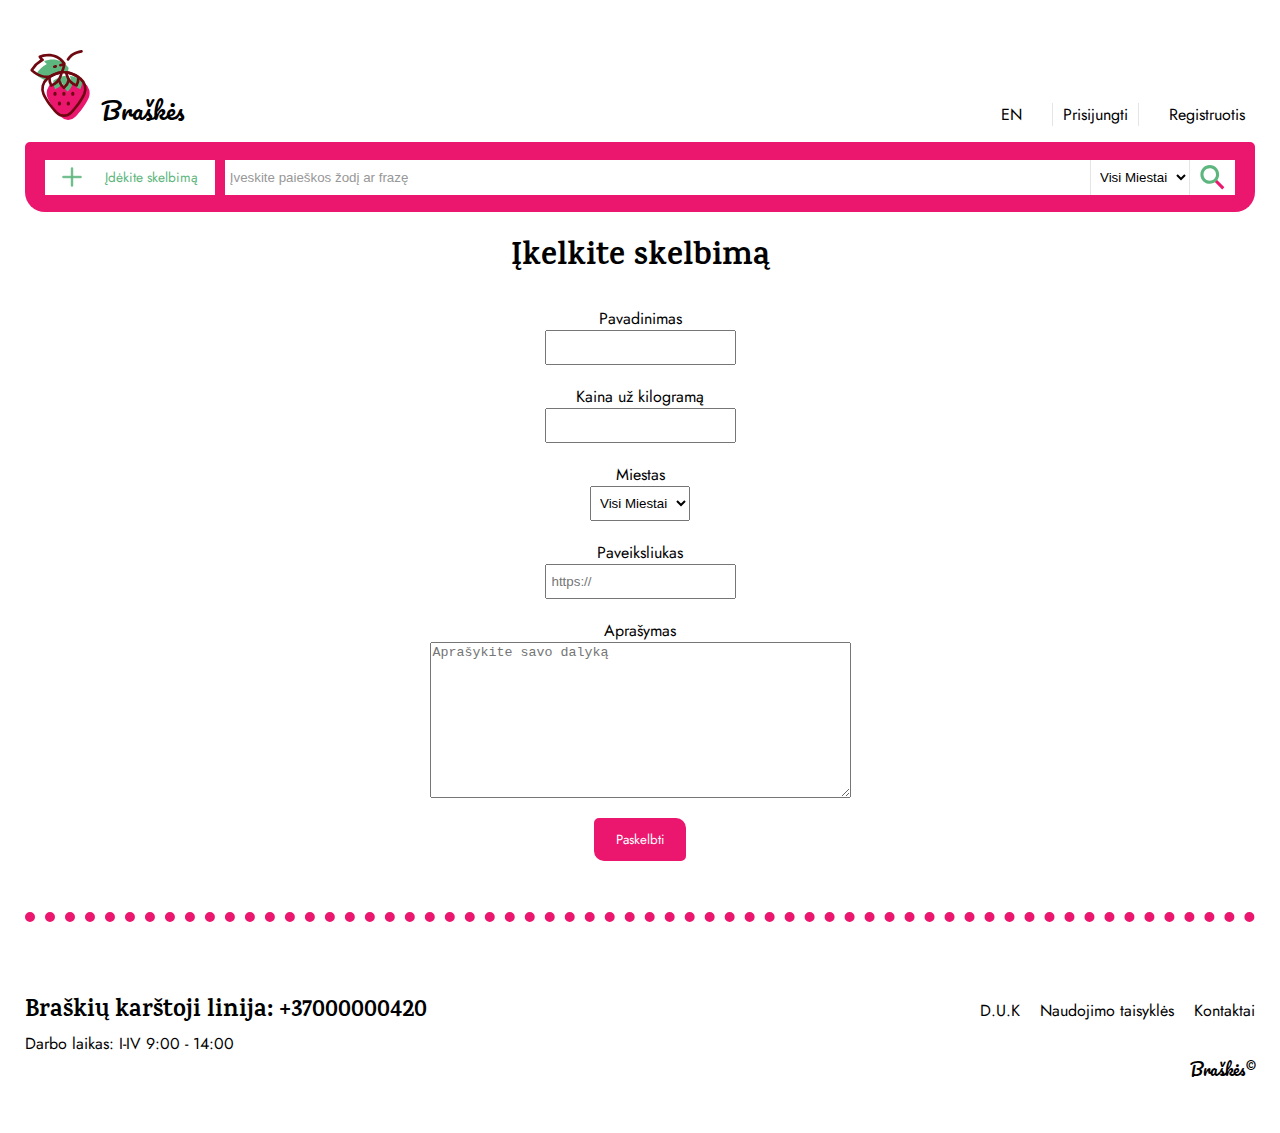
==== add.html @ a35f3c96 "update" ====
<!DOCTYPE html>
<html lang="en">
  <head>
    <meta charset="UTF-8" />
    <meta http-equiv="X-UA-Compatible" content="IE=edge" />
    <meta name="viewport" content="width=device-width, initial-scale=1.0" />
    <link rel="preconnect" href="https://fonts.googleapis.com" />
    <link rel="preconnect" href="https://fonts.gstatic.com" crossorigin />
    <link rel="preconnect" href="https://fonts.googleapis.com" />
    <link rel="preconnect" href="https://fonts.gstatic.com" crossorigin />
    <link rel="preconnect" href="https://fonts.googleapis.com" />
    <link rel="preconnect" href="https://fonts.gstatic.com" crossorigin />
    <link
      href="https://fonts.googleapis.com/css2?family=Jost:ital,wght@0,300;0,400;0,500;0,600;0,700;1,300&family=Karma:wght@400;500;600;700&family=Pacifico&display=swap"
      rel="stylesheet"
    />
    <link rel="stylesheet" href="./styles/index.css" />
    <link rel="stylesheet" href="./styles/add.css" />
    <title>Braškės</title>
  </head>
  <body>
    <div class="wrapper">
      <header>
        <div class="logo">
          <svg
            xmlns="http://www.w3.org/2000/svg"
            width="800px"
            height="800px"
            viewBox="-3.84 0 50.113 50.113"
          >
            <g
              id="Group_1632"
              data-name="Group 1632"
              transform="translate(3012.416 -2328.143)"
            >
              <path
                id="Path_3628"
                data-name="Path 3628"
                d="M-2988.116,2337.859c-1.186,10.674-9.449,11.607-11.614,11.7a13.83,13.83,0,0,1,1.183-2.367c-6.943,1.4-12.909-4.617-12.909-4.617a19.687,19.687,0,0,1,7.811-7.42,7,7,0,0,1-2.021-2.186c5.077-1.887,12.536-2.216,17.55,4.887"
                fill="#ffffff"
                fill-rule="evenodd"
              />
              <path
                id="Path_3629"
                data-name="Path 3629"
                d="M-2985.044,2340.931c-1.186,10.674-9.449,11.607-11.614,11.7a13.753,13.753,0,0,1,1.183-2.367c-6.944,1.4-12.909-4.617-12.909-4.617a19.688,19.688,0,0,1,7.81-7.42,7,7,0,0,1-2.021-2.186c5.078-1.888,12.536-2.216,17.551,4.887"
                fill="#5db67d"
                fill-rule="evenodd"
              />
              <path
                id="Path_3630"
                data-name="Path 3630"
                d="M-2998.547,2346.235a.961.961,0,0,1,.79.415.961.961,0,0,1,.023,1.056c-.005,0-.192.306-.419.72,3.206-.564,8.051-2.69,9.038-10.309-4.769-6.455-11.409-5.7-15.013-4.645a7.49,7.49,0,0,0,1.028.9.96.96,0,0,1,.41.875.961.961,0,0,1-.556.788,18.874,18.874,0,0,0-6.973,6.373c1.578,1.355,6.3,4.89,11.482,3.849A.945.945,0,0,1-2998.547,2346.235Zm-1.183,4.288a.961.961,0,0,1-.768-.383.966.966,0,0,1-.142-.886,8.687,8.687,0,0,1,.367-.893c-6.5.2-11.629-4.869-11.865-5.107a.959.959,0,0,1-.144-1.164,21.122,21.122,0,0,1,6.956-7.1,6.133,6.133,0,0,1-1.2-1.6.964.964,0,0,1-.03-.778.959.959,0,0,1,.558-.544c2.782-1.035,12.353-3.714,18.67,5.234a.972.972,0,0,1,.17.659c-1.243,11.184-9.9,12.438-12.526,12.557h-.043"
                fill="#6f0911"
                fill-rule="evenodd"
              />
              <path
                id="Path_3631"
                data-name="Path 3631"
                d="M-2983.245,2372.934c3.268-3.506,7.268-8.408,9.422-13.332a9.241,9.241,0,0,0-2.585-10.8,19.014,19.014,0,0,0-12.008-4.738,19.015,19.015,0,0,0-12.007,4.738,9.24,9.24,0,0,0-2.586,10.8c2.154,4.924,6.155,9.826,9.423,13.332a7.066,7.066,0,0,0,10.341,0"
                fill="#ffffff"
                fill-rule="evenodd"
              />
              <path
                id="Path_3632"
                data-name="Path 3632"
                d="M-2980.174,2376.007c3.268-3.507,7.27-8.409,9.423-13.333a9.239,9.239,0,0,0-2.585-10.8,19.012,19.012,0,0,0-12.008-4.739,19.01,19.01,0,0,0-12.007,4.739,9.238,9.238,0,0,0-2.586,10.8c2.154,4.924,6.154,9.826,9.422,13.333a7.067,7.067,0,0,0,10.341,0"
                fill="#eb166e"
                fill-rule="evenodd"
              />
              <path
                id="Path_3633"
                data-name="Path 3633"
                d="M-2992.1,2344.5a12.972,12.972,0,0,0-.151,1.89c0,5.032,2.052,7.018,3.839,8.871,1.787-1.853,3.839-3.839,3.839-8.871a13.247,13.247,0,0,0-.149-1.89,16.143,16.143,0,0,0-3.69-.431,16.113,16.113,0,0,0-3.688.431"
                fill="#ffffff"
                fill-rule="evenodd"
              />
              <path
                id="Path_3634"
                data-name="Path 3634"
                d="M-2989.391,2347.164a13.142,13.142,0,0,0-.15,1.89c0,5.032,2.053,7.017,3.84,8.87,1.786-1.853,3.839-3.838,3.839-8.87a13.109,13.109,0,0,0-.151-1.89,16.18,16.18,0,0,0-3.688-.431,16.193,16.193,0,0,0-3.69.431"
                fill="#5db67d"
                fill-rule="evenodd"
              />
              <path
                id="Path_3635"
                data-name="Path 3635"
                d="M-2991.593,2367.948a1.154,1.154,0,0,1-1.152-1.152v-.62a1.152,1.152,0,0,1,1.152-1.152,1.151,1.151,0,0,1,1.152,1.152v.62a1.152,1.152,0,0,1-1.152,1.152"
                fill="#6f0911"
                fill-rule="evenodd"
              />
              <path
                id="Path_3636"
                data-name="Path 3636"
                d="M-2985.239,2367.948a1.153,1.153,0,0,1-1.152-1.152v-.62a1.152,1.152,0,0,1,1.152-1.152,1.152,1.152,0,0,1,1.152,1.152v.62a1.154,1.154,0,0,1-1.152,1.152"
                fill="#6f0911"
                fill-rule="evenodd"
              />
              <path
                id="Path_3637"
                data-name="Path 3637"
                d="M-2994.768,2360.975a1.152,1.152,0,0,1-1.152-1.152v-.62a1.151,1.151,0,0,1,1.152-1.152,1.152,1.152,0,0,1,1.152,1.152v.62a1.152,1.152,0,0,1-1.152,1.152"
                fill="#6f0911"
                fill-rule="evenodd"
              />
              <path
                id="Path_3638"
                data-name="Path 3638"
                d="M-2988.416,2360.975a1.152,1.152,0,0,1-1.152-1.152v-.62a1.152,1.152,0,0,1,1.152-1.152,1.152,1.152,0,0,1,1.152,1.152v.62a1.152,1.152,0,0,1-1.152,1.152"
                fill="#6f0911"
                fill-rule="evenodd"
              />
              <path
                id="Path_3639"
                data-name="Path 3639"
                d="M-2982.064,2360.975a1.152,1.152,0,0,1-1.152-1.152v-.62a1.152,1.152,0,0,1,1.152-1.152,1.152,1.152,0,0,1,1.153,1.152v.62a1.153,1.153,0,0,1-1.153,1.152"
                fill="#6f0911"
                fill-rule="evenodd"
              />
              <path
                id="Path_3640"
                data-name="Path 3640"
                d="M-2997.439,2353.555c2.328-1.1,4.952-2.225,6.738-6.929a14.064,14.064,0,0,0,.662-2.472,18.685,18.685,0,0,0-8.714,3.382,11.66,11.66,0,0,0,1.314,6.019"
                fill="#ffffff"
                fill-rule="evenodd"
              />
              <path
                id="Path_3641"
                data-name="Path 3641"
                d="M-2979.393,2353.555a11.658,11.658,0,0,0,1.314-6.019,18.68,18.68,0,0,0-8.714-3.382,14.085,14.085,0,0,0,.662,2.472c1.786,4.7,4.41,5.832,6.738,6.929"
                fill="#ffffff"
                fill-rule="evenodd"
              />
              <path
                id="Path_3642"
                data-name="Path 3642"
                d="M-2985.461,2335.845a.964.964,0,0,1-.511-.147.96.96,0,0,1-.3-1.324c2.209-3.506,5.379-5.423,10.279-6.217a.959.959,0,0,1,1.1.793.958.958,0,0,1-.793,1.1c-4.367.708-7.048,2.307-8.962,5.346a.958.958,0,0,1-.813.448"
                fill="#6f0911"
                fill-rule="evenodd"
              />
              <path
                id="Path_3643"
                data-name="Path 3643"
                d="M-2994.724,2356.223c2.327-1.1,4.951-2.225,6.738-6.93a14.009,14.009,0,0,0,.661-2.473,18.7,18.7,0,0,0-8.713,3.383,11.659,11.659,0,0,0,1.314,6.02"
                fill="#5db67d"
                fill-rule="evenodd"
              />
              <path
                id="Path_3644"
                data-name="Path 3644"
                d="M-2995.3,2341.054a.961.961,0,0,1-.938-.759.96.96,0,0,1,.737-1.14c.343-.073.681-.149,1.013-.224a.961.961,0,0,1,1.147.726.957.957,0,0,1-.724,1.147c-.339.077-.684.153-1.032.227a.957.957,0,0,1-.2.023"
                fill="#6f0911"
                fill-rule="evenodd"
              />
              <path
                id="Path_3645"
                data-name="Path 3645"
                d="M-2990.941,2339.984a.961.961,0,0,1-.922-.693.962.962,0,0,1,.657-1.19,20.317,20.317,0,0,0,2.407-.826.962.962,0,0,1,1.263.5.96.96,0,0,1-.5,1.263,22.29,22.29,0,0,1-2.641.911.99.99,0,0,1-.267.037"
                fill="#6f0911"
                fill-rule="evenodd"
              />
              <path
                id="Path_3646"
                data-name="Path 3646"
                d="M-2976.678,2356.223a11.676,11.676,0,0,0,1.313-6.02,18.7,18.7,0,0,0-8.713-3.383,14.158,14.158,0,0,0,.661,2.473c1.787,4.705,4.411,5.831,6.739,6.93"
                fill="#5db67d"
                fill-rule="evenodd"
              />
              <path
                id="Path_3647"
                data-name="Path 3647"
                d="M-2997.822,2348.065a9.736,9.736,0,0,0,.876,4.193,9.649,9.649,0,0,0,5.347-5.972c.115-.3.221-.631.317-.98A17.93,17.93,0,0,0-2997.822,2348.065Zm.383,6.45a.975.975,0,0,1-.341-.062.958.958,0,0,1-.542-.52l-.073-.17a12.272,12.272,0,0,1-1.315-6.307.961.961,0,0,1,.41-.709,19.509,19.509,0,0,1,9.162-3.548.951.951,0,0,1,.8.3.963.963,0,0,1,.241.823,14.882,14.882,0,0,1-.71,2.643,11.846,11.846,0,0,1-7.039,7.368l-.186.088a.964.964,0,0,1-.41.092"
                fill="#6f0911"
                fill-rule="evenodd"
              />
              <path
                id="Path_3648"
                data-name="Path 3648"
                d="M-2985.55,2345.306c.1.349.2.677.316.979a9.653,9.653,0,0,0,5.348,5.973,9.736,9.736,0,0,0,.876-4.193A17.928,17.928,0,0,0-2985.55,2345.306Zm6.157,9.209a.964.964,0,0,1-.41-.092l-.186-.088a11.846,11.846,0,0,1-7.039-7.369,14.952,14.952,0,0,1-.71-2.642.964.964,0,0,1,.241-.823.96.96,0,0,1,.8-.3,19.5,19.5,0,0,1,9.162,3.548.96.96,0,0,1,.41.709,12.272,12.272,0,0,1-1.315,6.307l-.073.17a.955.955,0,0,1-.542.52.975.975,0,0,1-.341.062"
                fill="#6f0911"
                fill-rule="evenodd"
              />
              <path
                id="Path_3649"
                data-name="Path 3649"
                d="M-2988.416,2356.218a.962.962,0,0,1-.691-.294l-.143-.149a12.018,12.018,0,0,1-3.553-5.765.961.961,0,0,1,.7-1.166.959.959,0,0,1,1.167.7,9.388,9.388,0,0,0,2.525,4.331,9.315,9.315,0,0,0,2.606-4.673.959.959,0,0,1,1.141-.735.959.959,0,0,1,.736,1.14,11.842,11.842,0,0,1-3.648,6.173l-.144.148a.959.959,0,0,1-.691.295"
                fill="#6f0911"
                fill-rule="evenodd"
              />
              <path
                id="Path_3650"
                data-name="Path 3650"
                d="M-2988.416,2345.026a18.2,18.2,0,0,0-11.394,4.517,8.305,8.305,0,0,0-2.319,9.674c2.143,4.9,6.21,9.808,9.245,13.062a6.044,6.044,0,0,0,4.468,1.945,6.044,6.044,0,0,0,4.468-1.945h0c3.036-3.255,7.1-8.165,9.245-13.062a8.305,8.305,0,0,0-2.318-9.674A18.21,18.21,0,0,0-2988.416,2345.026Zm0,31.118a8.051,8.051,0,0,1-5.872-2.555c-3.137-3.364-7.349-8.456-9.6-13.6a10.232,10.232,0,0,1,2.852-11.921,20.1,20.1,0,0,1,12.62-4.96,20.1,20.1,0,0,1,12.621,4.961,10.232,10.232,0,0,1,2.851,11.92c-2.249,5.146-6.462,10.237-9.6,13.6a8.049,8.049,0,0,1-5.872,2.555"
                fill="#6f0911"
                fill-rule="evenodd"
              />
            </g>
          </svg>

          <span><a href="/index.html">Braškės</a></span>
        </div>

        <nav>
          <ul>
            <li><a href="">EN</a></li>
            <li><a href="">Prisijungti</a></li>
            <li><a href="">Registruotis</a></li>
          </ul>
        </nav>
      </header>

      <main>
        <section class="search">
          <div class="search-container">
            <div class="add_item">
              <a href="">
                <svg
                  xmlns="http://www.w3.org/2000/svg"
                  fill="#000000"
                  width="800px"
                  height="800px"
                  viewBox="0 0 32 32"
                  version="1.1"
                >
                  <title>plus</title>
                  <path
                    d="M30 14.75h-12.75v-12.75c0-0.69-0.56-1.25-1.25-1.25s-1.25 0.56-1.25 1.25v0 12.75h-12.75c-0.69 0-1.25 0.56-1.25 1.25s0.56 1.25 1.25 1.25v0h12.75v12.75c0 0.69 0.56 1.25 1.25 1.25s1.25-0.56 1.25-1.25v0-12.75h12.75c0.69 0 1.25-0.56 1.25-1.25s-0.56-1.25-1.25-1.25v0z"
                  />
                </svg>
                <span href="">Įdėkite skelbimą</span>
              </a>
            </div>

            <form class="seach-item">
              <input
                type="text"
                placeholder="Įveskite paieškos žodį ar frazę"
              />

              <div>
                <select name="cities" id="cities">
                  <option value="">Visi Miestai</option>
                  <option value="">Vilnius</option>
                  <option value="">Kaunas</option>
                  <option value="">Klaipėda</option>
                  <option value="">Šiauliai</option>
                  <option value="">Panevėžys</option>
                </select>
                <button>
                  <svg
                    xmlns="http://www.w3.org/2000/svg"
                    xmlns:xlink="http://www.w3.org/1999/xlink"
                    width="800px"
                    height="800px"
                    viewBox="-0.5 0 32 32"
                    version="1.1"
                  >
                    <!-- Uploaded to: SVG Repo, www.svgrepo.com, Generator: SVG Repo Mixer Tools -->
                    <title>search</title>
                    <desc>Created with Sketch.</desc>
                    <defs></defs>
                    <g
                      id="Vivid.JS"
                      stroke="none"
                      stroke-width="1"
                      fill="none"
                      fill-rule="evenodd"
                    >
                      <g
                        id="Vivid-Icons"
                        transform="translate(-748.000000, -489.000000)"
                      >
                        <g
                          id="Icons"
                          transform="translate(37.000000, 169.000000)"
                        >
                          <g
                            id="search"
                            transform="translate(702.000000, 312.000000)"
                          >
                            <g
                              transform="translate(9.000000, 8.000000)"
                              id="Shape"
                            >
                              <polygon
                                fill="#eb166e"
                                points="17.283 20.611 27.889 31.218 30.717 28.39 20.111 17.783"
                              ></polygon>
                              <path
                                d="M12,24 C5.372583,24 3.94430453e-31,18.627417 -1.77635684e-15,12 C-3.55271368e-15,5.372583 5.372583,3.94430453e-31 12,-1.77635684e-15 C18.627417,-3.55271368e-15 24,5.372583 24,12 C24,15.1825979 22.7357179,18.2348448 20.4852814,20.4852814 C18.2348448,22.7357179 15.1825979,24 12,24 Z M12,4 C7.581722,4 4,7.581722 4,12 C4,16.418278 7.581722,20 12,20 C16.418278,20 20,16.418278 20,12 C20,9.87826808 19.1571453,7.84343678 17.6568542,6.34314575 C16.1565632,4.84285472 14.1217319,4 12,4 Z"
                                fill="#5DB67D"
                              ></path>
                            </g>
                          </g>
                        </g>
                      </g>
                    </g>
                  </svg>
                </button>
              </div>
            </form>
          </div>
        </section>

        <section class="form-wrapper">
          <h1>Įkelkite skelbimą</h1>

          <form class="form" action="">
            <div>
              <label for="name">Pavadinimas</label>
              <input type="text" name="name" id="name" required />
            </div>

            <div>
              <label for="price">Kaina už kilogramą</label>
              <input type="number" name="price" id="price" required step="0.01" />
            </div>

            <div>
              <label for="inputcities">Miestas</label>
              <select name="inputcities" id="inputcities">
                <option value="Visi Miestai">Visi Miestai</option>
                <option value="Vilnius">Vilnius</option>
                <option value="Kaunas">Kaunas</option>
                <option value="Klaipėda">Klaipėda</option>
                <option value="Šiauliai">Šiauliai</option>
                <option value="Panevėžys">Panevėžys</option>
              </select>
            </div>

            <div>
              <label for="image">Paveiksliukas</label>
              <input
                type="text"
                name="image"
                id="image"
                required
                placeholder="https://"
              />
            </div>

            <div>
              <label for="description">Aprašymas</label>
              <textarea
                name="description"
                id="description"
                cols="50"
                rows="10"
                maxlength="500"
                placeholder="Aprašykite savo dalyką"
              ></textarea>
            </div>

            <button class="submit">Paskelbti</button>
          </form>


          <div class="success">
            <h3>Skelbimas sėkmingai įkeltas!</h3>
            <a href="/index.html">Grįžti į katalogą</a>
            <button class="continue">Tęsti</button>
          </div>

        </section>
      </main>

      <footer>
        <div class="company-information">
          <h2>Braškių karštoji linija: +37000000420</h2>
          <span>Darbo laikas: I-IV 9:00 - 14:00</span>
        </div>

        <nav class="footer-nav">
          <ul>
            <li><a href="">D.U.K</a></li>
            <li><a href="">Naudojimo taisyklės</a></li>
            <li><a href="">Kontaktai</a></li>
          </ul>
        </nav>

        <aside>
          <span class="copyright"> Braškės©</span>
        </aside>
      </footer>
    </div>

    <script src="./scripts/add.js"></script>
  </body>
</html>
---- styles/index.css ----
* {
  box-sizing: border-box;
}

body {
  font-family: "Jost", sans-serif;
  margin: 0px;
}

.wrapper {
  max-width: 1230px;
  margin-left: auto;
  margin-right: auto;
}

header {
  display: flex;
  flex-direction: row;
  justify-content: space-between;
  align-items: baseline;
  margin-top: 50px;
}
header .logo {
  font-family: "Pacifico", cursive;
  font-size: 1.5rem;
  position: relative;
}
header .logo svg {
  width: 70px;
  height: 70px;
}
header .logo span a {
  text-decoration: none;
  color: #000000;
}
header ul {
  list-style-type: none;
  padding-left: 0px;
  display: flex;
  -moz-column-gap: 20px;
       column-gap: 20px;
}
header ul li {
  padding-right: 10px;
  padding-left: 10px;
}
header ul li a {
  text-decoration: none;
  color: #000000;
}
header ul li a:hover {
  color: #eb166e;
}
header ul li:nth-child(2) {
  border-right: 1px solid rgba(0, 0, 0, 0.1);
  border-left: 1px solid rgba(0, 0, 0, 0.1);
}

main {
  min-height: 80vh;
}
main .search .search-container {
  width: 100%;
  background-color: #eb166e;
  height: 70px;
  display: flex;
  justify-content: center;
  align-items: center;
  padding-left: 20px;
  padding-right: 20px;
  -moz-column-gap: 10px;
       column-gap: 10px;
  border-radius: 5px 5px 20px 20px;
}
main .search .search-container .add_item {
  display: flex;
  width: 200px;
  height: 35px;
  border: 1px solid #000000;
  background: white;
  border: none;
}
main .search .search-container .add_item a {
  align-items: center;
  justify-content: space-around;
  display: flex;
  text-decoration: none;
  width: 100%;
  height: 100%;
  background: transparent;
  color: #000000;
  padding: 5px;
  transition: box-shadow 0.5s;
}
main .search .search-container .add_item a span {
  color: #5db67d;
  width: auto;
  font-size: 0.85rem;
  font-weight: 400;
}
main .search .search-container .add_item a svg {
  width: 20px;
  height: auto;
  fill: #5db67d;
  stroke: #5db67d;
  transition: transform 1s;
}
main .search .search-container .add_item a:hover {
  box-shadow: 2px 2px 15px #5db67d;
}
main .search .search-container .add_item a:hover svg {
  fill: #eb166e;
  transform: rotate(360deg);
}
main .search .search-container .seach-item {
  background-color: white;
  height: 35px;
  width: 100%;
  display: flex;
  justify-content: space-between;
}
main .search .search-container .seach-item div {
  display: flex;
}
main .search .search-container .seach-item div select {
  border-left: 1px solid rgba(0, 0, 0, 0.1);
  border-right: 1px solid rgba(0, 0, 0, 0.1);
  padding-left: 5px;
  padding-right: 5px;
}
main .search .search-container .seach-item div button {
  background-color: transparent;
  border: none;
  cursor: pointer;
  display: flex;
  justify-content: center;
  align-items: center;
  padding: 10px;
}
main .search .search-container .seach-item div button svg {
  width: 25px;
  height: 25px;
}
main .search .search-container .seach-item input,
main .search .search-container .seach-item select {
  background-color: transparent;
  height: 100%;
  border: none;
}
main .search .search-container .seach-item input:focus,
main .search .search-container .seach-item select:focus {
  outline: none;
}
main .search .search-container .seach-item input {
  width: 60%;
  opacity: 0.75;
  padding: 5px;
}
main .filter {
  border-bottom: 1px solid rgba(0, 0, 0, 0.1);
  padding: 10px 0px 10px 0px;
  display: flex;
  justify-content: flex-end;
}
main .filter select {
  border: 1px solid rgba(0, 0, 0, 0.2);
  min-height: 30px;
}
main .content {
  display: grid;
  row-gap: 10px;
  padding-top: 10px;
}
main .content .card {
  display: grid;
  grid-template-columns: 10% 20% 1fr;
  border-bottom: 1px solid rgba(0, 0, 0, 0.1);
  padding-bottom: 10px;
}
main .content .card .card-image {
  width: auto;
  height: 200px;
}
main .content .card .card-image a {
  width: 100%;
  height: 100%;
}
main .content .card .card-image a img {
  width: 100%;
  height: 100%;
  -o-object-fit: cover;
     object-fit: cover;
}
main .content .card .card-info {
  padding: 10px;
}
main .content .card .card-info .price {
  font-weight: 500;
}
main .content .card .card-info a {
  text-decoration: none;
  color: #000000;
}
main .content .card .card-info a h3 {
  margin-top: 5px;
  margin-bottom: 0px;
  font-size: 1.4rem;
}
main .content .card .card-info-aside {
  padding: 10px;
  display: flex;
  flex-wrap: wrap;
  flex-direction: column;
  align-items: end;
}
main .content .card .card-info-aside .time {
  font-style: italic;
  text-align: end;
  font-size: 0.8rem;
}

footer {
  border-top: 10px dotted #eb166e;
  display: grid;
  grid-template-rows: 1f 1fr;
  grid-template-columns: 1fr 1fr;
  padding: 50px 0px 50px 0px;
  margin-top: 50px;
  align-items: baseline;
}
footer .company-information {
  display: flex;
  flex-direction: column;
}
footer .company-information h2 {
  margin-bottom: 0px;
}
footer .footer-nav {
  display: flex;
  justify-content: flex-end;
}
footer .footer-nav ul {
  display: flex;
  list-style-type: none;
  -moz-column-gap: 20px;
       column-gap: 20px;
}
footer .footer-nav ul li a {
  text-decoration: none;
  color: #000000;
}
footer .footer-nav ul li a:hover {
  color: #eb166e;
}
footer aside {
  grid-column: 1/3;
  justify-self: end;
  font-family: "Pacifico", cursive;
}

h1,
h2,
h3,
h4,
h5 {
  font-family: "Karma", serif;
}/*# sourceMappingURL=index.css.map */
---- styles/add.css ----
.form-wrapper {
  text-align: center;
  position: relative;
}
.form-wrapper .success {
  display: none;
  position: absolute;
  top: 50%;
  left: 50%;
  transform: translate(-50%, -50%);
  z-index: 1;
  background-color: #eb166e;
  padding: 60px;
  border-radius: 10px 50px;
}
.form-wrapper .success h3 {
  color: white;
}
.form-wrapper .success a {
  text-decoration: none;
  font-family: "Jost", sans-serif;
  font-weight: 400;
  background-color: white;
  padding: 10px 20px;
  border: 2px;
  border-radius: 5px 10px;
  cursor: pointer;
  color: #eb166e;
  font-size: 1rem;
}
.form-wrapper .success a:hover {
  color: #5db67d;
  border: 2px solid white;
  border-radius: 5px 10px;
}
.form-wrapper .success button {
  font-family: "Jost", sans-serif;
  font-weight: 400;
  background-color: white;
  padding: 10px 20px;
  border: 2px solid;
  border-radius: 5px 10px;
  cursor: pointer;
  color: #eb166e;
  font-size: 1rem;
}
.form-wrapper .success button:hover {
  color: #5db67d;
  border: 2px solid white;
  border-radius: 5px 10px;
}
.form-wrapper form {
  display: flex;
  flex-direction: column;
  justify-content: center;
  align-items: center;
  row-gap: 20px;
}
.form-wrapper form button {
  font-family: "Jost", sans-serif;
  font-weight: 400;
  background-color: #eb166e;
  padding: 10px 20px;
  border: 2px solid #eb166e;
  border-radius: 5px 10px;
  cursor: pointer;
  transition: background-color 0.5s;
  color: white;
}
.form-wrapper form button:hover {
  background-color: transparent;
  color: #eb166e;
}
.form-wrapper form div {
  display: flex;
  flex-direction: column;
}
.form-wrapper form div select, .form-wrapper form div input {
  height: 35px;
  padding-left: 5px;
  padding-right: 5px;
}
.form-wrapper form div textarea:focus, .form-wrapper form div select:focus, .form-wrapper form div input:focus {
  outline-color: #eb166e;
}/*# sourceMappingURL=add.css.map */
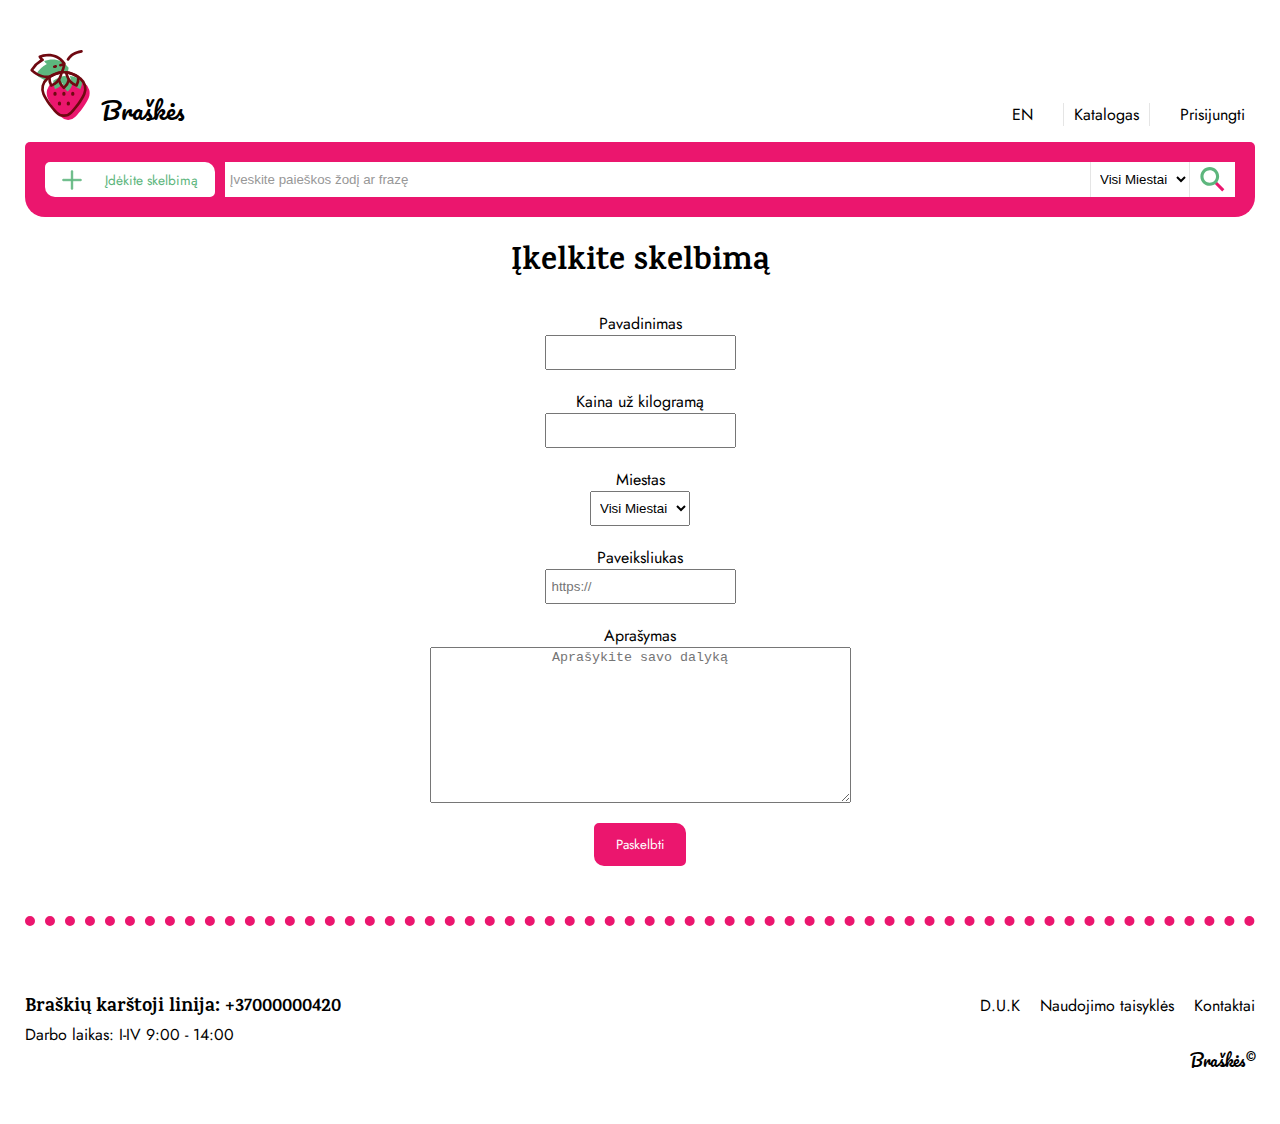
==== commit 674fbd50: "finished" ====
--- a/add.html
+++ b/add.html
@@ -197,14 +197,14 @@
             </g>
           </svg>
 
-          <span><a href="/index.html">Braškės</a></span>
+          <span><a href="index.html">Braškės</a></span>
         </div>
 
         <nav>
           <ul>
             <li><a href="">EN</a></li>
+            <li><a href="index.html">Katalogas</a></li>
             <li><a href="">Prisijungti</a></li>
-            <li><a href="">Registruotis</a></li>
           </ul>
         </nav>
       </header>
@@ -213,7 +213,7 @@
         <section class="search">
           <div class="search-container">
             <div class="add_item">
-              <a href="">
+              <a href="add.html">
                 <svg
                   xmlns="http://www.w3.org/2000/svg"
                   fill="#000000"
@@ -232,21 +232,21 @@
             </div>
 
             <form class="seach-item">
-              <input
+              <input name="search"
                 type="text"
                 placeholder="Įveskite paieškos žodį ar frazę"
               />
 
               <div>
                 <select name="cities" id="cities">
-                  <option value="">Visi Miestai</option>
-                  <option value="">Vilnius</option>
-                  <option value="">Kaunas</option>
-                  <option value="">Klaipėda</option>
-                  <option value="">Šiauliai</option>
-                  <option value="">Panevėžys</option>
+                  <option value="All">Visi Miestai</option>
+                  <option value="Vilnius">Vilnius</option>
+                  <option value="Kaunas">Kaunas</option>
+                  <option value="Klaipėda">Klaipėda</option>
+                  <option value="Šiauliai">Šiauliai</option>
+                  <option value="Panevėžys">Panevėžys</option>
                 </select>
-                <button>
+                <button type="submit" name="submit">
                   <svg
                     xmlns="http://www.w3.org/2000/svg"
                     xmlns:xlink="http://www.w3.org/1999/xlink"
@@ -357,7 +357,7 @@
 
           <div class="success">
             <h3>Skelbimas sėkmingai įkeltas!</h3>
-            <a href="/index.html">Grįžti į katalogą</a>
+            <a href="index.html">Grįžti į katalogą</a>
             <button class="continue">Tęsti</button>
           </div>
 
--- a/styles/index.css
+++ b/styles/index.css
@@ -5,6 +5,8 @@
 body {
   font-family: "Jost", sans-serif;
   margin: 0px;
+  margin-left: 10px;
+  margin-right: 10px;
 }
 
 .wrapper {
@@ -20,11 +22,29 @@
   align-items: baseline;
   margin-top: 50px;
 }
+@media (max-width: 576px) {
+  header {
+    display: flex;
+    flex-direction: row;
+    justify-content: space-evenly;
+    align-items: baseline;
+    margin-top: 50px;
+    align-items: flex-end;
+  }
+}
 header .logo {
   font-family: "Pacifico", cursive;
   font-size: 1.5rem;
   position: relative;
 }
+@media (max-width: 576px) {
+  header .logo {
+    display: flex;
+    flex-direction: column;
+    align-items: center;
+    justify-content: flex-end;
+  }
+}
 header .logo svg {
   width: 70px;
   height: 70px;
@@ -40,6 +60,12 @@
   -moz-column-gap: 20px;
        column-gap: 20px;
 }
+@media (max-width: 576px) {
+  header ul {
+    display: flex;
+    flex-direction: column;
+  }
+}
 header ul li {
   padding-right: 10px;
   padding-left: 10px;
@@ -62,22 +88,36 @@
 main .search .search-container {
   width: 100%;
   background-color: #eb166e;
-  height: 70px;
+  height: auto;
   display: flex;
   justify-content: center;
   align-items: center;
-  padding-left: 20px;
-  padding-right: 20px;
+  padding: 20px;
   -moz-column-gap: 10px;
        column-gap: 10px;
   border-radius: 5px 5px 20px 20px;
 }
+@media (max-width: 992px) {
+  main .search .search-container {
+    width: 100%;
+    background-color: #eb166e;
+    height: auto;
+    display: flex;
+    row-gap: 30px;
+    padding: 20px;
+    -moz-column-gap: 10px;
+    column-gap: 10px;
+    border-radius: 5px 5px 20px 20px;
+    flex-direction: column;
+    align-items: center;
+  }
+}
 main .search .search-container .add_item {
   display: flex;
   width: 200px;
   height: 35px;
-  border: 1px solid #000000;
   background: white;
+  border-radius: 5px 10px;
   border: none;
 }
 main .search .search-container .add_item a {
@@ -91,6 +131,7 @@
   color: #000000;
   padding: 5px;
   transition: box-shadow 0.5s;
+  border-radius: 5px 10px;
 }
 main .search .search-container .add_item a span {
   color: #5db67d;
@@ -136,6 +177,10 @@
   justify-content: center;
   align-items: center;
   padding: 10px;
+  transition: box-shadow 0.5s;
+}
+main .search .search-container .seach-item div button:hover {
+  box-shadow: 2px 2px 15px #5db67d;
 }
 main .search .search-container .seach-item div button svg {
   width: 25px;
@@ -173,13 +218,41 @@
 }
 main .content .card {
   display: grid;
-  grid-template-columns: 10% 20% 1fr;
+  grid-template-columns: 10% auto 1fr;
   border-bottom: 1px solid rgba(0, 0, 0, 0.1);
   padding-bottom: 10px;
 }
+@media (max-width: 992px) {
+  main .content .card {
+    grid-template-columns: auto 60%;
+    grid-template-rows: 1fr 15%;
+  }
+}
+@media (max-width: 576px) {
+  main .content .card {
+    grid-template-columns: 1fr;
+    grid-template-rows: 10% 1fr 1fr;
+  }
+}
 main .content .card .card-image {
-  width: auto;
+  width: 200px;
   height: 200px;
+}
+@media (max-width: 992px) {
+  main .content .card .card-image {
+    width: auto;
+    min-width: 200px;
+    max-height: 200px;
+    grid-row: 1/2;
+  }
+}
+@media (max-width: 576px) {
+  main .content .card .card-image {
+    width: 100%;
+    height: auto;
+    max-height: 200px;
+    grid-row: 2/3;
+  }
 }
 main .content .card .card-image a {
   width: 100%;
@@ -193,6 +266,16 @@
 }
 main .content .card .card-info {
   padding: 10px;
+}
+@media (max-width: 992px) {
+  main .content .card .card-info {
+    grid-row: 1/2;
+  }
+}
+@media (max-width: 576px) {
+  main .content .card .card-info {
+    grid-row: 3/4;
+  }
 }
 main .content .card .card-info .price {
   font-weight: 500;
@@ -212,6 +295,17 @@
   flex-wrap: wrap;
   flex-direction: column;
   align-items: end;
+}
+@media (max-width: 992px) {
+  main .content .card .card-info-aside {
+    padding: 10px;
+    display: flex;
+    -moz-column-gap: 10px;
+         column-gap: 10px;
+    flex-wrap: wrap;
+    align-items: flex-end;
+    flex-direction: row;
+  }
 }
 main .content .card .card-info-aside .time {
   font-style: italic;
@@ -234,6 +328,7 @@
 }
 footer .company-information h2 {
   margin-bottom: 0px;
+  font-size: 1.2em;
 }
 footer .footer-nav {
   display: flex;
@@ -244,6 +339,11 @@
   list-style-type: none;
   -moz-column-gap: 20px;
        column-gap: 20px;
+}
+@media (max-width: 992px) {
+  footer .footer-nav ul {
+    flex-direction: column;
+  }
 }
 footer .footer-nav ul li a {
   text-decoration: none;
--- a/styles/add.css
+++ b/styles/add.css
@@ -12,6 +12,8 @@
   background-color: #eb166e;
   padding: 60px;
   border-radius: 10px 50px;
+  flex-direction: column;
+  row-gap: 20px;
 }
 .form-wrapper .success h3 {
   color: white;
@@ -80,6 +82,10 @@
   padding-left: 5px;
   padding-right: 5px;
 }
+.form-wrapper form div textarea {
+  text-align: center;
+  width: 100%;
+}
 .form-wrapper form div textarea:focus, .form-wrapper form div select:focus, .form-wrapper form div input:focus {
   outline-color: #eb166e;
 }/*# sourceMappingURL=add.css.map */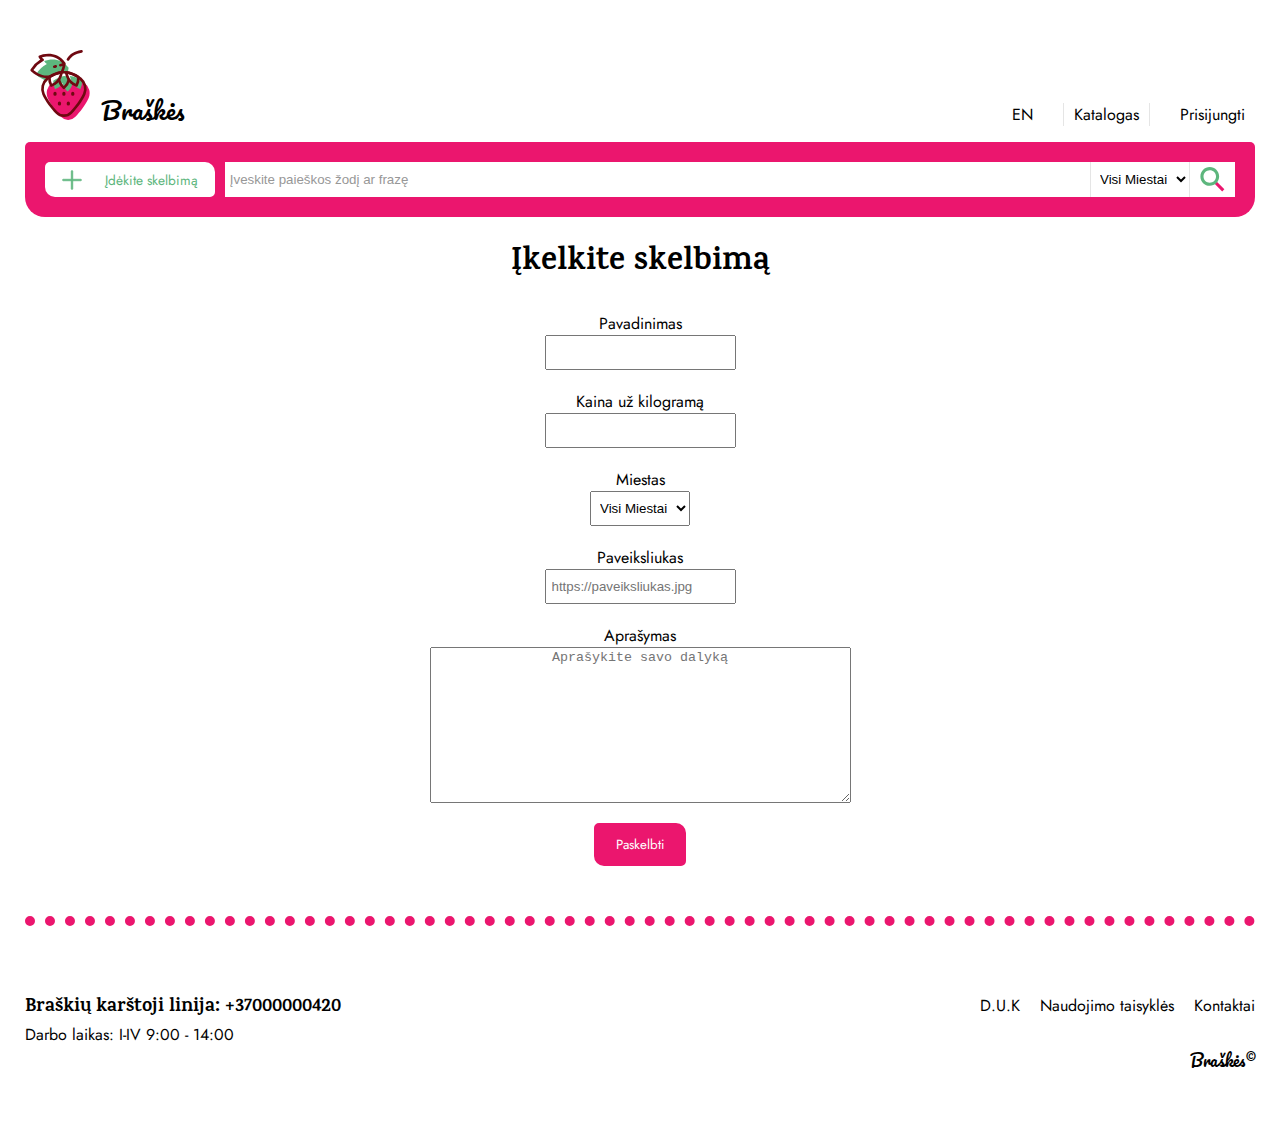
==== commit 669901ec: "paveiksliukas" ====
--- a/add.html
+++ b/add.html
@@ -335,7 +335,7 @@
                 name="image"
                 id="image"
                 required
-                placeholder="https://"
+                placeholder="https://paveiksliukas.jpg"
               />
             </div>
 
